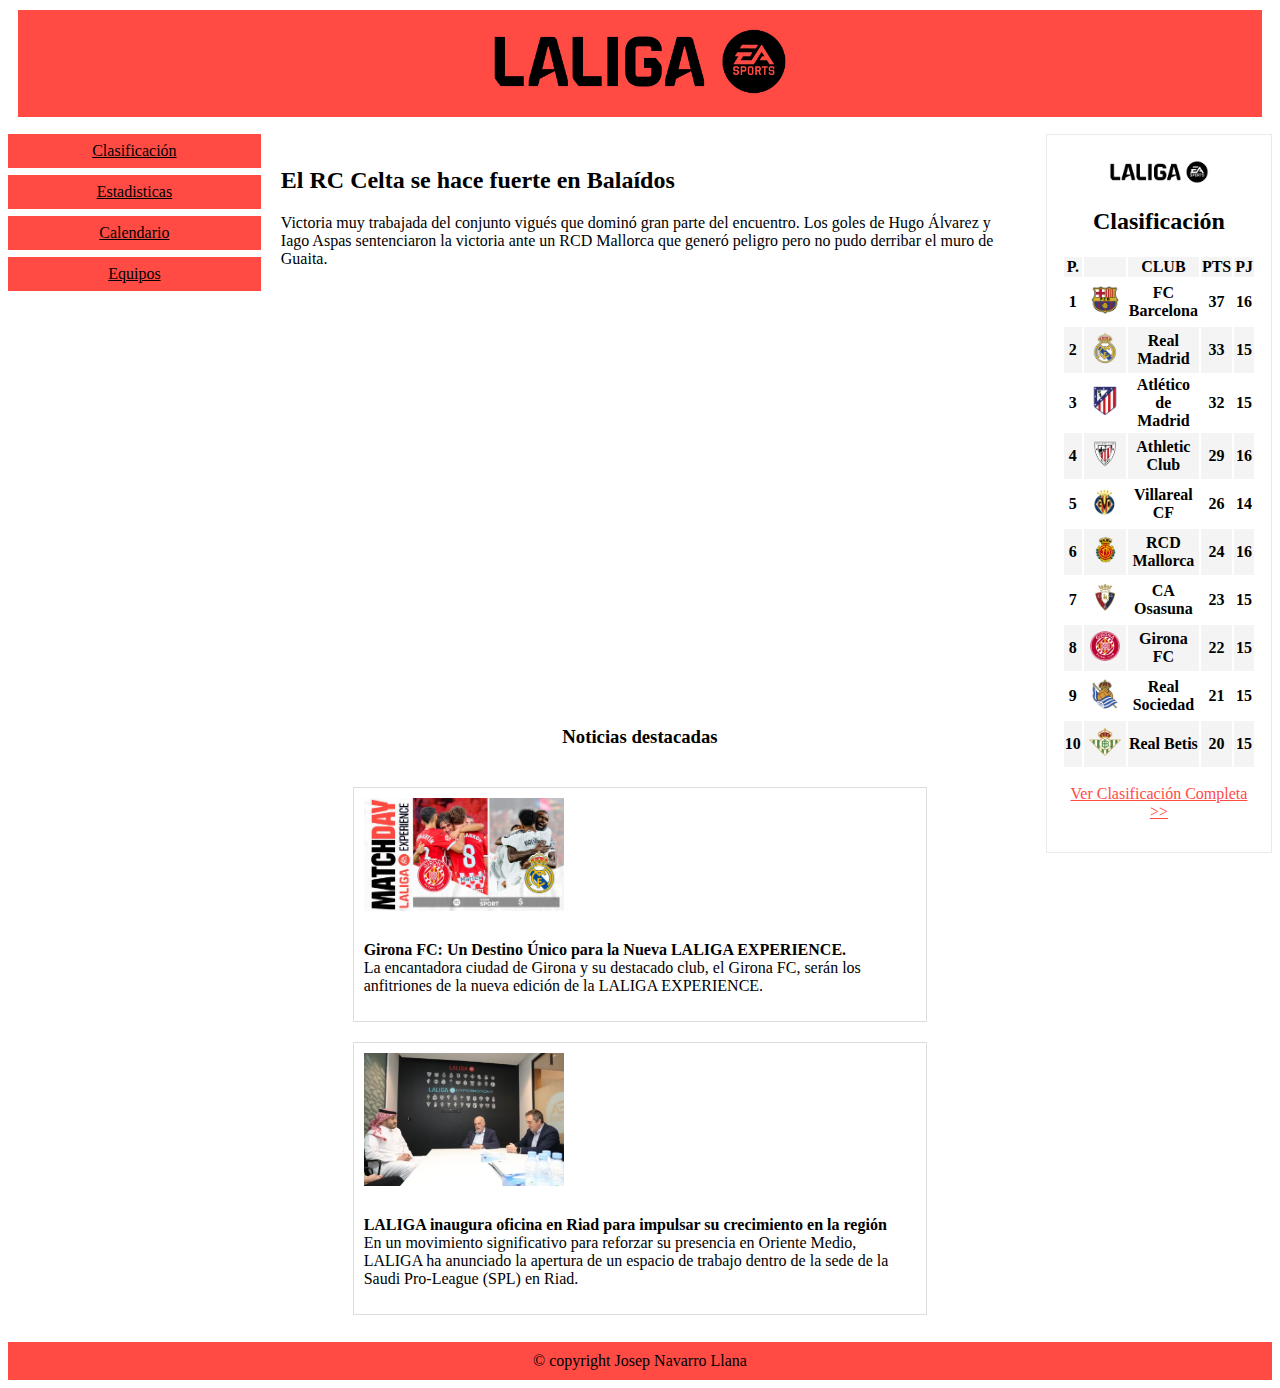
==== index.html @ 87f79e1f "Add files via upload" ====
<!DOCTYPE html>
<html>
<head>
<title>La Liga</title>
<meta name="viewport" content="width=device-width, initial-scale=1.0">
<link rel="stylesheet" href="css/estil.css">
<link rel="icon" type="image/png" href="images/logo.png">
</head>
<body style="font-family:Verdana;color:#000000;">

<div style="background-color:#ff4b44;padding:15px;text-align:center; margin: 10px;">
    <a href="index.html">
        <img src="images/cabecerea.png" alt="cabecera" width="300px">
    </a>
  
</div>

<div style="overflow:auto">
  <div class="menu">
    
    <a href="clasificacion.html">Clasificación</a>
    <a href="estadisticas.html">Estadisticas</a>
    <a href="calendario.html">Calendario</a>
    <a href="equipos.html">Equipos</a>
  </div>

  <div class="main">
    <h2>El RC Celta se hace fuerte en Balaídos</h2>
    <p>Victoria muy trabajada del conjunto vigués que dominó gran parte del encuentro. Los goles de Hugo Álvarez y Iago Aspas sentenciaron la victoria ante un RCD Mallorca que generó peligro pero no pudo derribar el muro de Guaita.</p>
    <p style="text-align: center;"><iframe class="iframe-container" width="560" height="315" src="https://www.youtube.com/embed/rqSQ7bqTGCQ?si=TTDkG0suDsJ7-MKA" frameborder="0" allow="accelerometer; autoplay; clipboard-write; encrypted-media; gyroscope; picture-in-picture" allowfullscreen></iframe></p>
    
    <div class="noticia-container">
        <h3>Noticias destacadas</h3>
        <div class="noticia">
          <a href="https://www.laliga.com/noticias/girona-un-destino-unico-para-la-nueva-laliga-experience"><img src="images/girona-madrid.jpeg" alt="Noticia 1"></a>
        
          <p>
            <b>Girona FC: Un Destino Único para la Nueva LALIGA EXPERIENCE.</b> <br>
            La encantadora ciudad de Girona y su destacado club, el Girona FC, serán los anfitriones de la nueva edición de la LALIGA EXPERIENCE.</p>  
          
        </div>
        
        <div class="noticia">
          <a href="https://www.laliga.com/noticias/laliga-inaugura-oficina-en-riad-para-impulsar-su-crecimiento-en-la-region"><img src="images/noticia2.jpeg" alt="Noticia 2"></a>
          
          <p>
           <b>LALIGA inaugura oficina en Riad para impulsar su crecimiento en la región </b> <br>
            En un movimiento significativo para reforzar su presencia en Oriente Medio, LALIGA ha anunciado la apertura de un espacio de trabajo dentro de la sede de la Saudi Pro-League (SPL) en Riad.
          </p>
        </div>
      </div>   
  </div>

  <div class="right">
    <img src="images/cabecerea.png" alt="cabecera" width="100px" style="margin-top: 10px ;">
    <h2>Clasificación</h2>

    <table class="Clasificación">
        <tr class="posicio2">
            <th>P.</th>
            <th></th>
            <th>CLUB</th>
            <th>PTS</th>
            <th>PJ</th>
        </tr>
        <tr>
            <th>1</th>
            <th><img src="images/barcelona.png" alt="barcelona" width="40px"></th>
            <th>FC Barcelona</th>
            <th>37</th>
            <th>16</th>
        </tr>
        <tr class="posicio2">
            <th>2</th>
            <th><img src="images/realmadrid.png" alt="madrid" width="40px"></th>
            <th>Real Madrid</th>
            <th>33</th>
            <th>15</th>
        </tr>
        <tr>
            <th>3</th>
            <th><img src="images/atlmadrid.png" alt="atm" width="40px"></th>
            <th>Atlético de Madrid</th>
            <th>32</th>
            <th>15</th>
        </tr>
        <tr class="posicio2">
            <th>4</th>
            <th><img src="images/athletic.png" alt="ath" width="40px"></th>
            <th>Athletic Club</th>
            <th>29</th>
            <th>16</th>
        </tr>
        <tr>
            <th>5</th>
            <th><img src="images/villarreal.png" alt="villareal" width="40px"></th>
            <th>Villareal CF</th>
            <th>26</th>
            <th>14</th>
        </tr>
        <tr class="posicio2">
            <th>6</th>
            <th><img src="images/mallorca.png" alt="mllc" width="40px"></th>
            <th>RCD Mallorca</th>
            <th>24</th>
            <th>16</th>
        </tr>
        <tr>
            <th>7</th>
            <th><img src="images/osasuna.png" alt="osasuna" width="40px"></th>
            <th>CA Osasuna</th>
            <th>23</th>
            <th>15</th>
        </tr>
        <tr class="posicio2">
            <th>8</th>
            <th><img src="images/girona.png" alt="girona" width="40px"></th>
            <th>Girona FC</th>
            <th>22</th>
            <th>15</th>
        </tr>
        <tr>
            <th>9</th>
            <th><img src="images/realsociedad.png" alt="rscd" width="40px"></th>
            <th>Real Sociedad</th>
            <th>21</th>
            <th>15</th>
        </tr>
        <tr class="posicio2">
            <th>10</th>
            <th><img src="images/betis.png" alt="betis" width="40px"></th>
            <th>Real Betis</th>
            <th>20</th>
            <th>15</th>
        </tr>
       
        
    </table>
    <p>
        <a href="clasificacion.html" style="color: #ff4b44;">Ver Clasificación Completa >></a>
    </p>
  </div>
</div>

<div style="background-color:#ff4b44;text-align:center;padding:10px;margin-top:7px;">
    © copyright Josep Navarro Llana
</div>

</body>
</html>
---- css/estil.css ----
* {
  box-sizing: border-box;
}

.menu {
  float: left;
  width: 20%;
  text-align: center;
}

.menu a {
  background-color: #ff4b44;
  padding: 8px;
  margin-top: 7px;
  display: block;
  width: 100%;
  color: black;
}

.main {
  float: left;
  width: 60%;
  padding:20px;
}

.main2 {
  float: left;
  width: 60%;
  padding:20px;
  
}

.center {
  display: block;
  margin-left: auto;
  margin-right: auto;
  
}

.right {
color: black;
  background-color: #ffffff;
  float: right;
  width: min-content;
  padding: 15px;
  margin-top: 7px;
  text-align: center;
  border: 1px solid #EAEAEA;
}

.Clasificación{
    width: 100%;
    
}

.arrow {
  border: solid black;
  border-width: 0 3px 3px 0;
  display: inline-block;
  padding: 3px;
}

.right2 {
  transform: rotate(-45deg);
  -webkit-transform: rotate(-45deg);
}

.noticia-container {
  display: flex;
  flex-direction: column; 
  align-items: center; 
  gap: 20px; 
}

.noticia {
  display: flex;
  align-items: center;
  gap: 10px;
  width: 80%;
  border: 1px solid #ddd; 
  padding: 10px; 
  flex-wrap: wrap; 
}

.noticia img {
  width: 200px; 
  height: auto;
}

@media (max-width: 768px) {
  .noticia {
    flex-direction: column; 
    align-items: center; 
  }

  .noticia img {
    width: 100%;
    max-width: 300px; 
  }

  .noticia-container {
    gap: 15px;
  }
}

.iframe-container {
  position: relative;
  width: 100%;
  padding-bottom: 56.25%; 
  overflow: hidden;
  max-width: 100%;
}

.iframe-container iframe {
  position: absolute;
  top: 0;
  left: 0;
  width: 100%;
  height: 100%;
}


@media (max-width: 480px) {
  .noticia {
    width: 95%; 
    padding: 8px; 
  }

  .noticia img {
    max-width: 100%; 
  }
}

.posicio2{
  background-color: #F4F4F4;

}
td{
  text-align: center;
}
.top4{
  background-color: #4FDE36;
}

.club-container {
  display: flex;
  flex-wrap: wrap; 
  justify-content: center; 
  gap: 20px; 
  padding: 20px;
}

.club-card {
  text-decoration: none; 
  background-color: #e63946; 
  color: #fff; 
  border-radius: 10px;
  overflow: hidden; 
  width: 250px;
  text-align: center;
  box-shadow: 0 4px 6px rgba(0, 0, 0, 0.1);
  transition: transform 0.2s ease-in-out; 
}

.club-card:hover {
  transform: scale(1.05);
}



.club-card h3 {
  margin: 10px 0 5px 0;
  font-size: 18px;
}

.club-card p {
  margin: 0 0 10px 0;
  font-size: 14px;
}

.club-card button {
  background-color: #1d3557;
  color: #fff;
  border: none;
  padding: 10px 15px;
  border-radius: 5px;
  cursor: pointer;
  font-size: 14px;
  margin-bottom: 10px;
}

.club-card button:hover {
  background-color: #457b9d;
}



@media only screen and (max-width: 620px) {
  /* For mobile phones: */
  .menu, .main, .right {
    width: 100%;
  }
}
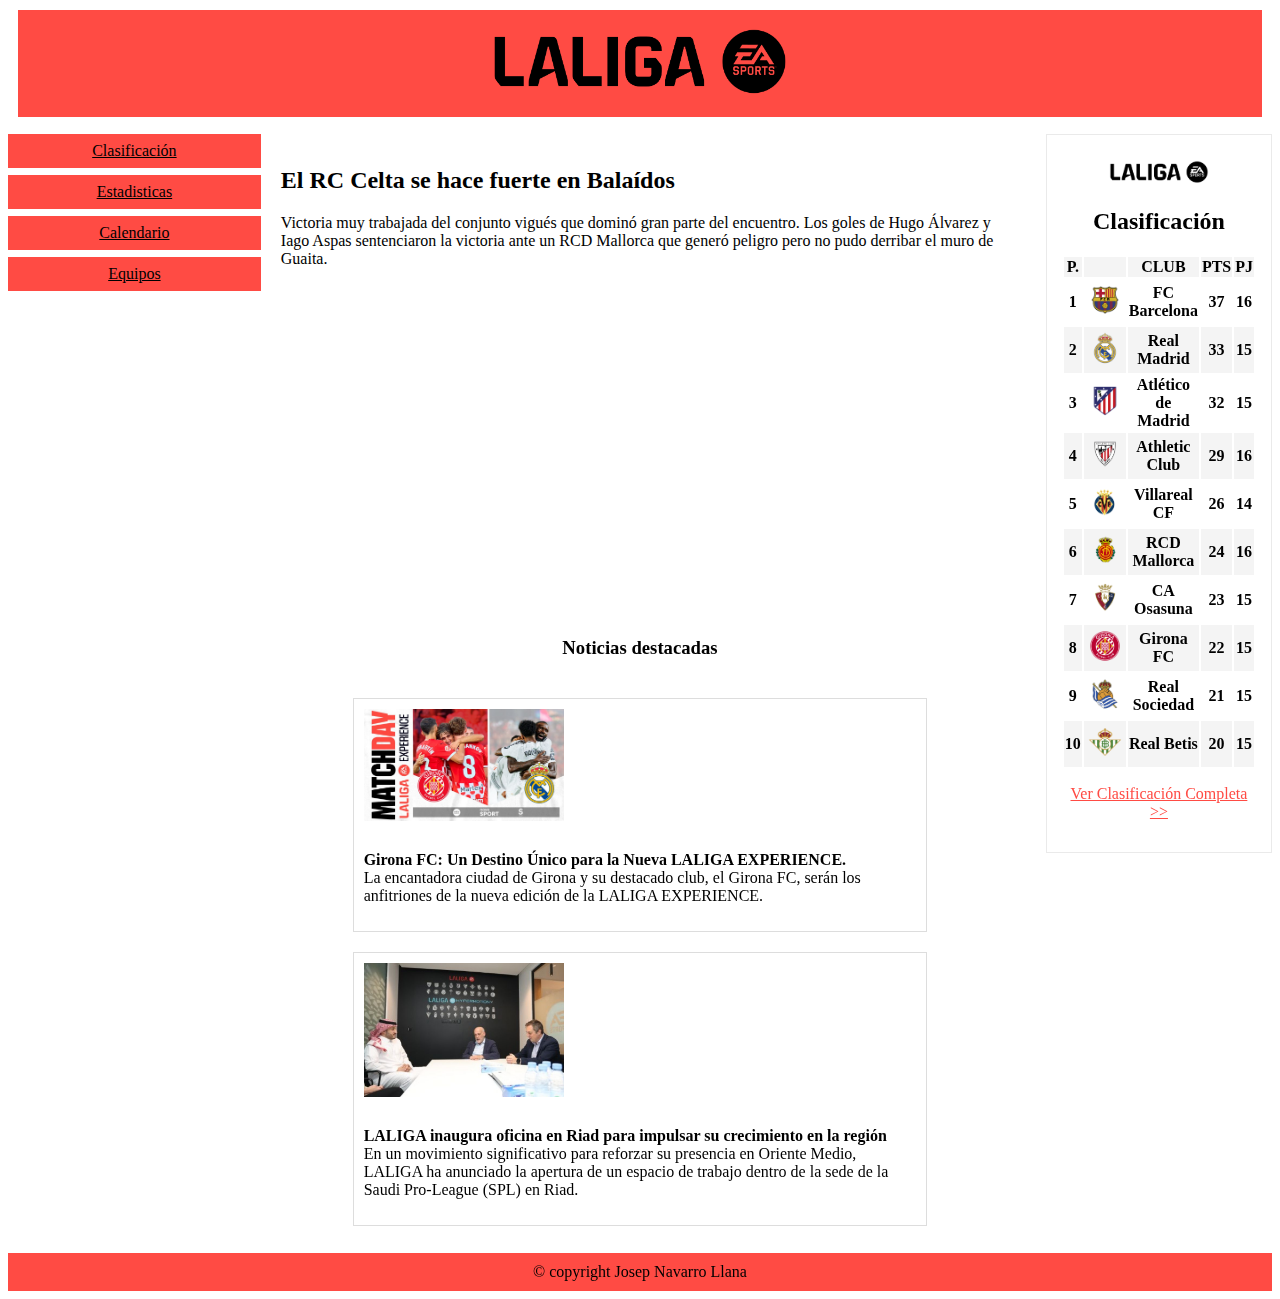
==== commit 2f1a3666: "Update index.html" ====
--- a/index.html
+++ b/index.html
@@ -27,7 +27,7 @@
   <div class="main">
     <h2>El RC Celta se hace fuerte en Balaídos</h2>
     <p>Victoria muy trabajada del conjunto vigués que dominó gran parte del encuentro. Los goles de Hugo Álvarez y Iago Aspas sentenciaron la victoria ante un RCD Mallorca que generó peligro pero no pudo derribar el muro de Guaita.</p>
-    <p style="text-align: center;"><iframe class="iframe-container" width="560" height="315" src="https://www.youtube.com/embed/rqSQ7bqTGCQ?si=TTDkG0suDsJ7-MKA" frameborder="0" allow="accelerometer; autoplay; clipboard-write; encrypted-media; gyroscope; picture-in-picture" allowfullscreen></iframe></p>
+    <p style="text-align: center;"><iframe width="560" height="315" src="https://www.youtube.com/embed/rqSQ7bqTGCQ?si=TTDkG0suDsJ7-MKA" frameborder="0" allow="accelerometer; autoplay; clipboard-write; encrypted-media; gyroscope; picture-in-picture" allowfullscreen></iframe></p>
     
     <div class="noticia-container">
         <h3>Noticias destacadas</h3>
--- a/css/estil.css
+++ b/css/estil.css
@@ -104,21 +104,7 @@
   }
 }
 
-.iframe-container {
-  position: relative;
-  width: 100%;
-  padding-bottom: 56.25%; 
-  overflow: hidden;
-  max-width: 100%;
-}
 
-.iframe-container iframe {
-  position: absolute;
-  top: 0;
-  left: 0;
-  width: 100%;
-  height: 100%;
-}
 
 
 @media (max-width: 480px) {
